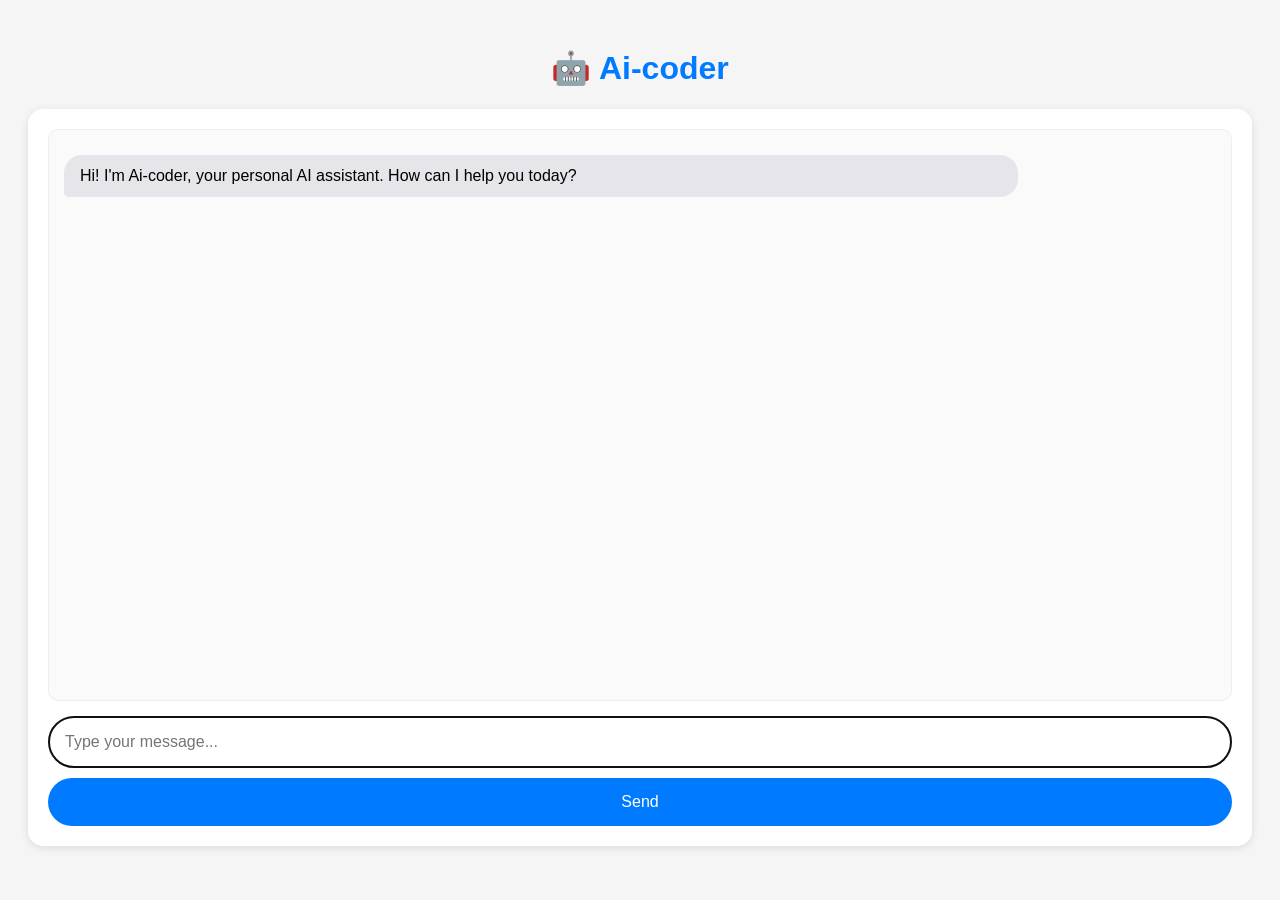
==== index.html @ 4073ca7e "Create index.html" ====
<!DOCTYPE html>
<html>
<head>
    <title>Ai-coder - Your AI Assistant</title>
    <meta name="viewport" content="width=device-width, initial-scale=1">
    <style>
        body {
            font-family: -apple-system, sans-serif;
            max-width: 100%;
            padding: 20px;
            background: #f5f5f5;
        }
        .chat-container {
            background: white;
            border-radius: 15px;
            padding: 20px;
            margin-bottom: 20px;
            box-shadow: 0 2px 10px rgba(0,0,0,0.1);
        }
        .messages {
            height: 60vh;
            overflow-y: auto;
            margin-bottom: 15px;
            border: 1px solid #eee;
            border-radius: 10px;
            padding: 15px;
            background: #fafafa;
        }
        .message {
            margin: 10px 0;
            padding: 12px 16px;
            border-radius: 18px;
            max-width: 80%;
        }
        .user {
            background: #007AFF;
            color: white;
            margin-left: auto;
            border-bottom-right-radius: 5px;
        }
        .assistant {
            background: #e5e5ea;
            color: black;
            margin-right: auto;
            border-bottom-left-radius: 5px;
        }
        input {
            width: 100%;
            padding: 15px;
            border: 2px solid #ddd;
            border-radius: 25px;
            font-size: 16px;
            box-sizing: border-box;
        }
        button {
            background: #007AFF;
            color: white;
            border: none;
            padding: 15px 30px;
            border-radius: 25px;
            font-size: 16px;
            margin-top: 10px;
            width: 100%;
            cursor: pointer;
        }
        button:disabled {
            background: #ccc;
        }
        h1 {
            color: #007AFF;
            text-align: center;
        }
        .typing {
            color: #888;
            font-style: italic;
        }
    </style>
</head>
<body>
    <h1>🤖 Ai-coder</h1>
    <div class="chat-container">
        <div class="messages" id="messages">
            <div class="message assistant">
                Hi! I'm Ai-coder, your personal AI assistant. How can I help you today?
            </div>
        </div>
        <input type="text" id="userInput" placeholder="Type your message..." autocomplete="off">
        <button onclick="sendMessage()">Send</button>
    </div>

    <script>
        const messages = [
            {role: 'assistant', content: "Hi! I'm Ai-coder, your personal AI assistant. How can I help you today?"}
        ];

        function addMessage(role, content) {
            messages.push({role, content});
            const messagesDiv = document.getElementById('messages');
            
            const messageDiv = document.createElement('div');
            messageDiv.className = `message ${role}`;
            messageDiv.textContent = content;
            messagesDiv.appendChild(messageDiv);
            
            messagesDiv.scrollTop = messagesDiv.scrollHeight;
        }

        function sendMessage() {
            const input = document.getElementById('userInput');
            const message = input.value.trim();
            
            if (!message) return;
            
            addMessage('user', message);
            input.value = '';
            
            // Show typing indicator
            const typingDiv = document.createElement('div');
            typingDiv.className = 'message assistant typing';
            typingDiv.textContent = 'Ai-coder is thinking...';
            document.getElementById('messages').appendChild(typingDiv);
            document.getElementById('messages').scrollTop = document.getElementById('messages').scrollHeight;
            
            // Simulate AI response (this is a demo - no API needed!)
            setTimeout(() => {
                typingDiv.remove();
                
                // Simple responses based on user input
                let response;
                if (message.toLowerCase().includes('hello') || message.toLowerCase().includes('hi')) {
                    response = "Hello! How can I help you today?";
                } else if (message.toLowerCase().includes('code') || message.toLowerCase().includes('python')) {
                    response = "I can help with code! Here's a Python example:\n\n```python\nprint('Hello World!')\n```";
                } else if (message.toLowerCase().includes('name')) {
                    response = "I'm Ai-coder, your personal AI assistant!";
                } else if (message.toLowerCase().includes('thank')) {
                    response = "You're welcome! Is there anything else I can help with?";
                } else {
                    response = `I understand you said: "${message}". I'm a demo AI - in the full version, I can code, build apps, and use real AI services!`;
                }
                
                addMessage('assistant', response);
            }, 1000);
        }

        // Allow sending with Enter key
        document.getElementById('userInput').addEventListener('keypress', function(e) {
            if (e.key === 'Enter') {
                sendMessage();
            }
        });

        // Focus on input when page loads
        document.getElementById('userInput').focus();
    </script>
</body>
</html>
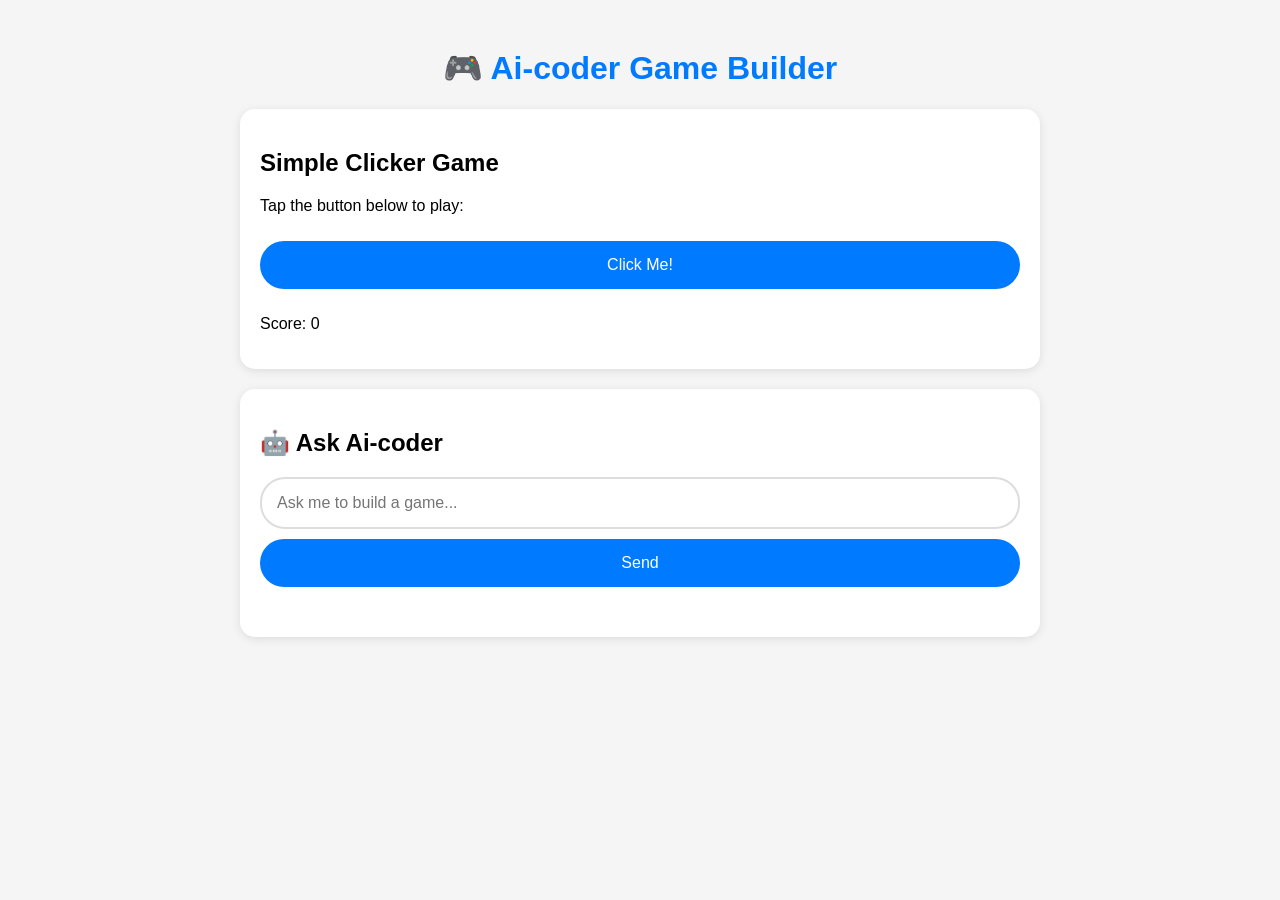
==== commit 4d5b2f31: "Change title and update game builder interface" ====
--- a/index.html
+++ b/index.html
@@ -1,157 +1,71 @@
 <!DOCTYPE html>
 <html>
 <head>
-    <title>Ai-coder - Your AI Assistant</title>
+    <title>Ai-coder - Game Builder</title>
     <meta name="viewport" content="width=device-width, initial-scale=1">
     <style>
-        body {
-            font-family: -apple-system, sans-serif;
-            max-width: 100%;
-            padding: 20px;
-            background: #f5f5f5;
-        }
-        .chat-container {
-            background: white;
-            border-radius: 15px;
-            padding: 20px;
-            margin-bottom: 20px;
-            box-shadow: 0 2px 10px rgba(0,0,0,0.1);
-        }
-        .messages {
-            height: 60vh;
-            overflow-y: auto;
-            margin-bottom: 15px;
-            border: 1px solid #eee;
-            border-radius: 10px;
-            padding: 15px;
-            background: #fafafa;
-        }
-        .message {
-            margin: 10px 0;
-            padding: 12px 16px;
-            border-radius: 18px;
-            max-width: 80%;
-        }
-        .user {
-            background: #007AFF;
-            color: white;
-            margin-left: auto;
-            border-bottom-right-radius: 5px;
-        }
-        .assistant {
-            background: #e5e5ea;
-            color: black;
-            margin-right: auto;
-            border-bottom-left-radius: 5px;
-        }
-        input {
-            width: 100%;
-            padding: 15px;
-            border: 2px solid #ddd;
-            border-radius: 25px;
-            font-size: 16px;
-            box-sizing: border-box;
-        }
-        button {
-            background: #007AFF;
-            color: white;
-            border: none;
-            padding: 15px 30px;
-            border-radius: 25px;
-            font-size: 16px;
-            margin-top: 10px;
-            width: 100%;
-            cursor: pointer;
-        }
-        button:disabled {
-            background: #ccc;
-        }
-        h1 {
-            color: #007AFF;
-            text-align: center;
-        }
-        .typing {
-            color: #888;
-            font-style: italic;
-        }
+        body { font-family: -apple-system, sans-serif; padding: 20px; background: #f5f5f5; }
+        .container { max-width: 800px; margin: 0 auto; }
+        h1 { color: #007AFF; text-align: center; }
+        .game-area { background: white; border-radius: 15px; padding: 20px; margin: 20px 0; box-shadow: 0 2px 10px rgba(0,0,0,0.1); }
+        .code-block { background: #f0f0f0; padding: 15px; border-radius: 10px; font-family: monospace; white-space: pre-wrap; }
+        button { background: #007AFF; color: white; border: none; padding: 15px; border-radius: 25px; width: 100%; font-size: 16px; margin: 10px 0; }
+        input { width: 100%; padding: 15px; border: 2px solid #ddd; border-radius: 25px; font-size: 16px; box-sizing: border-box; }
     </style>
 </head>
 <body>
-    <h1>🤖 Ai-coder</h1>
-    <div class="chat-container">
-        <div class="messages" id="messages">
-            <div class="message assistant">
-                Hi! I'm Ai-coder, your personal AI assistant. How can I help you today?
-            </div>
+    <div class="container">
+        <h1>🎮 Ai-coder Game Builder</h1>
+
+        <div class="game-area">
+            <h2>Simple Clicker Game</h2>
+            <p>Tap the button below to play:</p>
+            <button onclick="playGame()">Click Me!</button>
+            <p id="score">Score: 0</p>
         </div>
-        <input type="text" id="userInput" placeholder="Type your message..." autocomplete="off">
-        <button onclick="sendMessage()">Send</button>
+
+        <div class="game-area">
+            <h2>🤖 Ask Ai-coder</h2>
+            <input type="text" id="userInput" placeholder="Ask me to build a game...">
+            <button onclick="sendMessage()">Send</button>
+            <div id="messages" style="margin-top: 20px;"></div>
+        </div>
     </div>
 
     <script>
-        const messages = [
-            {role: 'assistant', content: "Hi! I'm Ai-coder, your personal AI assistant. How can I help you today?"}
-        ];
+        let score = 0;
 
-        function addMessage(role, content) {
-            messages.push({role, content});
-            const messagesDiv = document.getElementById('messages');
-            
-            const messageDiv = document.createElement('div');
-            messageDiv.className = `message ${role}`;
-            messageDiv.textContent = content;
-            messagesDiv.appendChild(messageDiv);
-            
-            messagesDiv.scrollTop = messagesDiv.scrollHeight;
+        function playGame() {
+            score++;
+            document.getElementById('score').textContent = 'Score: ' + score;
         }
 
         function sendMessage() {
             const input = document.getElementById('userInput');
             const message = input.value.trim();
-            
+            input.value = '';
+
             if (!message) return;
-            
-            addMessage('user', message);
-            input.value = '';
-            
-            // Show typing indicator
-            const typingDiv = document.createElement('div');
-            typingDiv.className = 'message assistant typing';
-            typingDiv.textContent = 'Ai-coder is thinking...';
-            document.getElementById('messages').appendChild(typingDiv);
-            document.getElementById('messages').scrollTop = document.getElementById('messages').scrollHeight;
-            
-            // Simulate AI response (this is a demo - no API needed!)
+
+            const messages = document.getElementById('messages');
+            messages.innerHTML += '<p><strong>You:</strong> ' + message + '</p>';
+
             setTimeout(() => {
-                typingDiv.remove();
-                
-                // Simple responses based on user input
                 let response;
-                if (message.toLowerCase().includes('hello') || message.toLowerCase().includes('hi')) {
-                    response = "Hello! How can I help you today?";
-                } else if (message.toLowerCase().includes('code') || message.toLowerCase().includes('python')) {
-                    response = "I can help with code! Here's a Python example:\n\n```python\nprint('Hello World!')\n```";
-                } else if (message.toLowerCase().includes('name')) {
-                    response = "I'm Ai-coder, your personal AI assistant!";
-                } else if (message.toLowerCase().includes('thank')) {
-                    response = "You're welcome! Is there anything else I can help with?";
+                if (message.toLowerCase().includes('clicker') || message.toLowerCase().includes('click')) {
+                    response = "Here's a clicker game code! Tap the button above to try it. Want a different type of game?";
+                } else if (message.toLowerCase().includes('python')) {
+                    response = "Here's a Python game:\n\n```python\nimport pygame\n# Simple game code here\n```\n\nWant me to explain how it works?";
+                } else if (message.toLowerCase().includes('javascript') || message.toLowerCase().includes('js')) {
+                    response = "Here's a JavaScript game you can add to any webpage:\n\n```javascript\n// Simple game code\nlet score = 0;\nfunction increaseScore() {\n    score++;\n    document.getElementById('score').textContent = score;\n}\n```";
                 } else {
-                    response = `I understand you said: "${message}". I'm a demo AI - in the full version, I can code, build apps, and use real AI services!`;
+                    response = "I can help you build: clicker games, quiz games, simple platforms, or text adventures. What type of game do you want?";
                 }
-                
-                addMessage('assistant', response);
+
+                messages.innerHTML += '<p><strong>Ai-coder:</strong> ' + response + '</p>';
+                messages.scrollTop = messages.scrollHeight;
             }, 1000);
         }
-
-        // Allow sending with Enter key
-        document.getElementById('userInput').addEventListener('keypress', function(e) {
-            if (e.key === 'Enter') {
-                sendMessage();
-            }
-        });
-
-        // Focus on input when page loads
-        document.getElementById('userInput').focus();
     </script>
 </body>
-</html>+</html>
